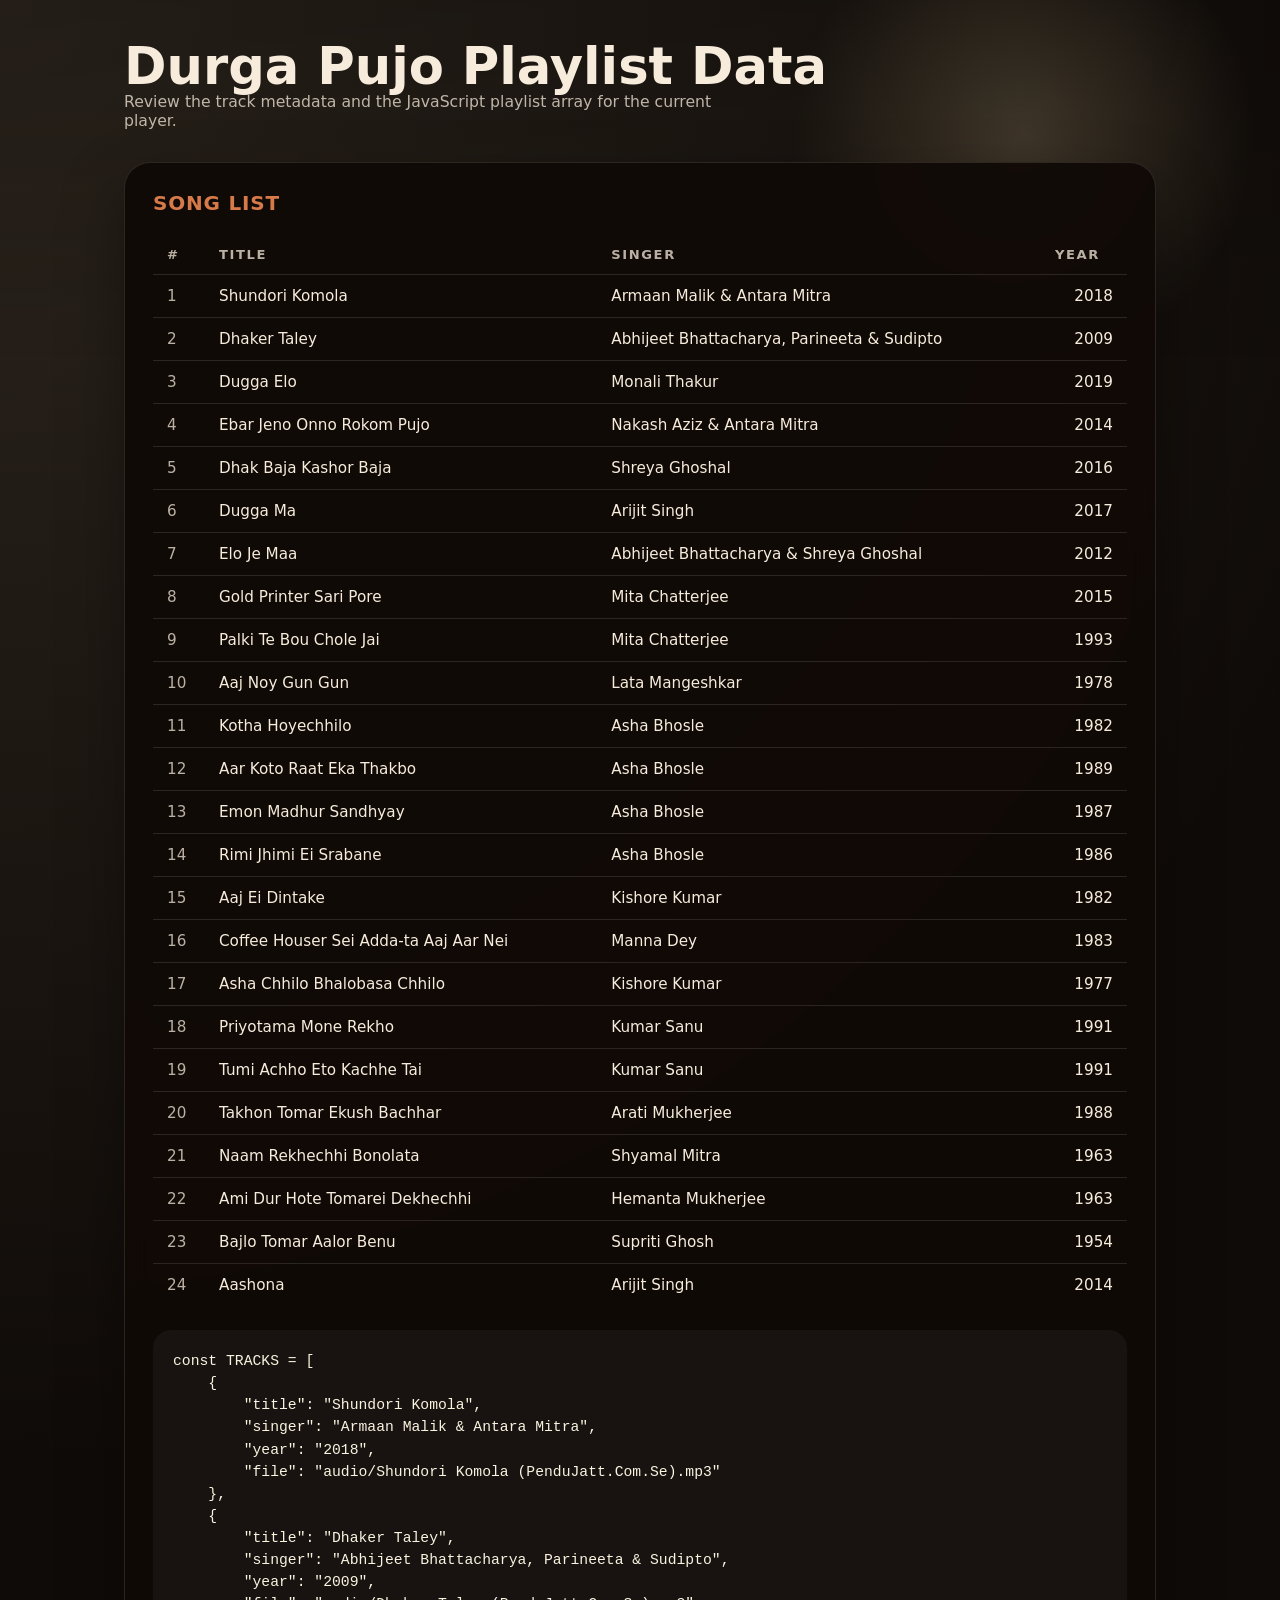
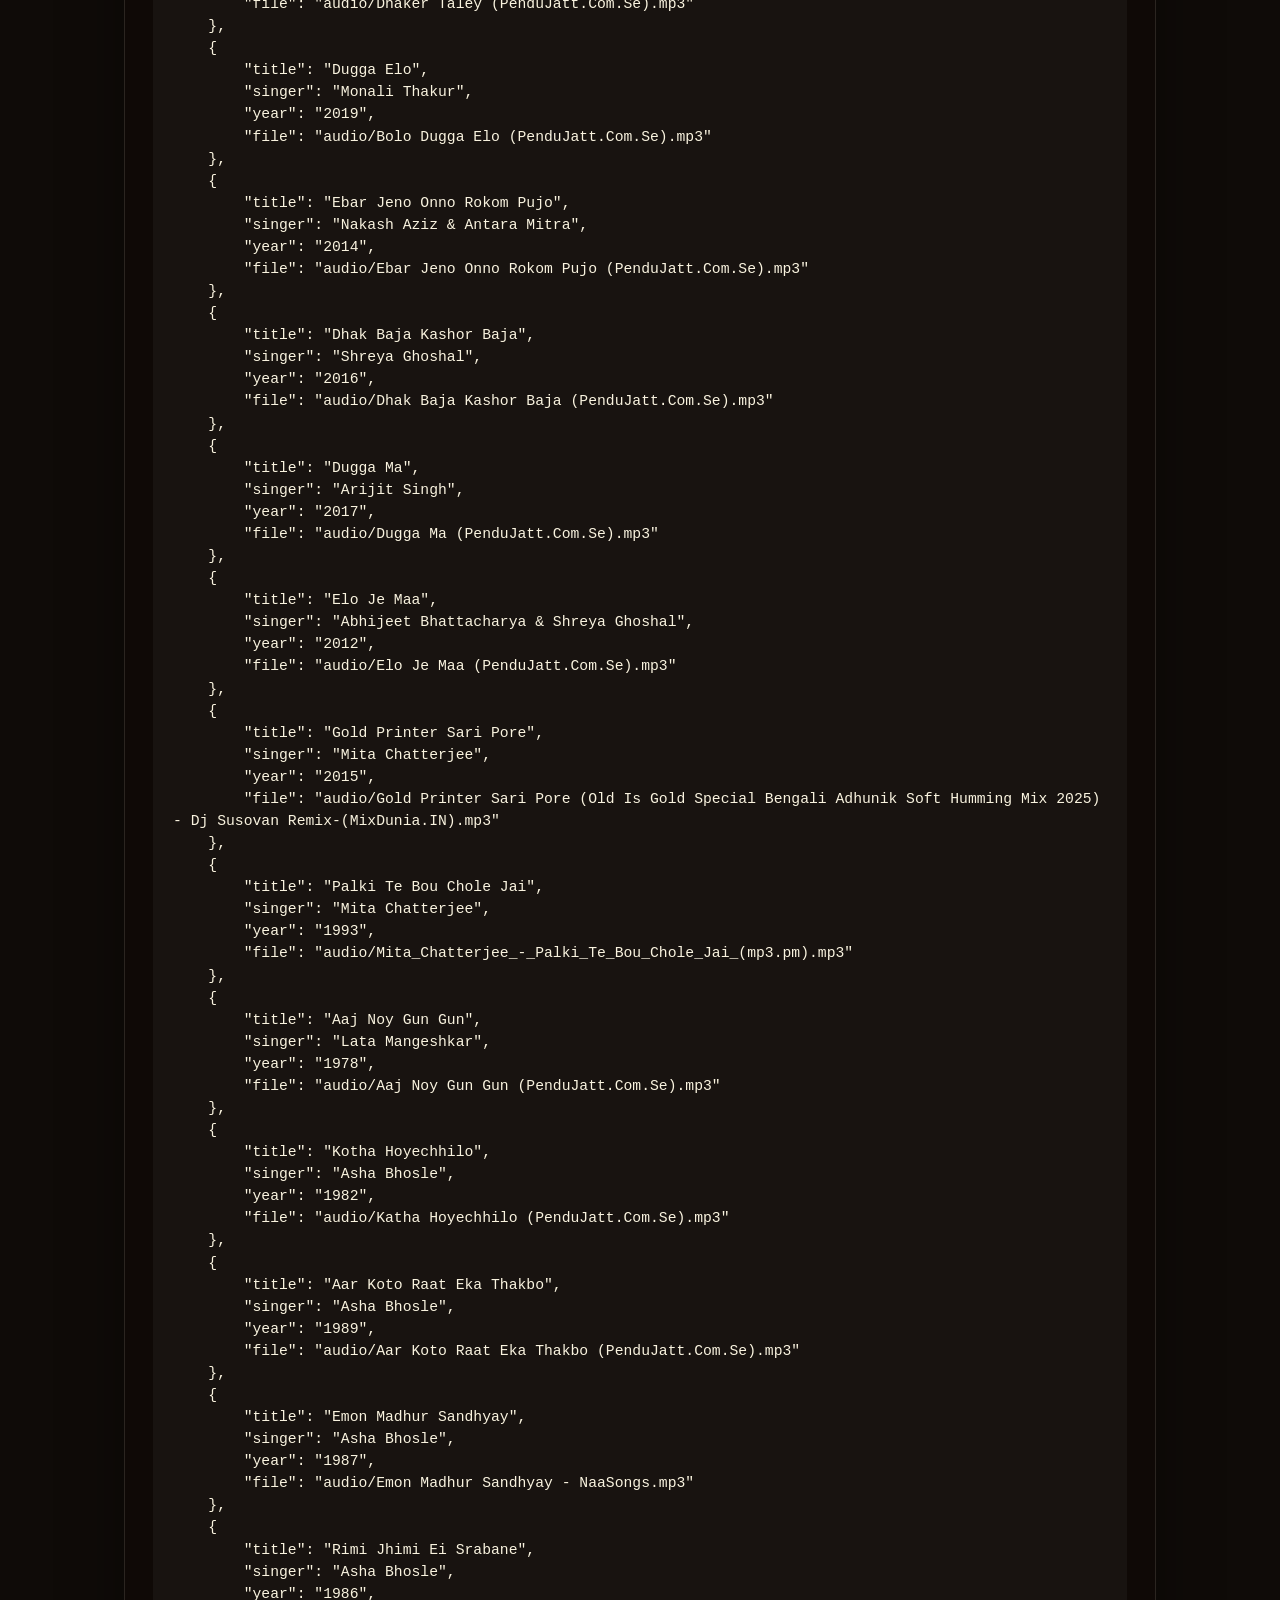
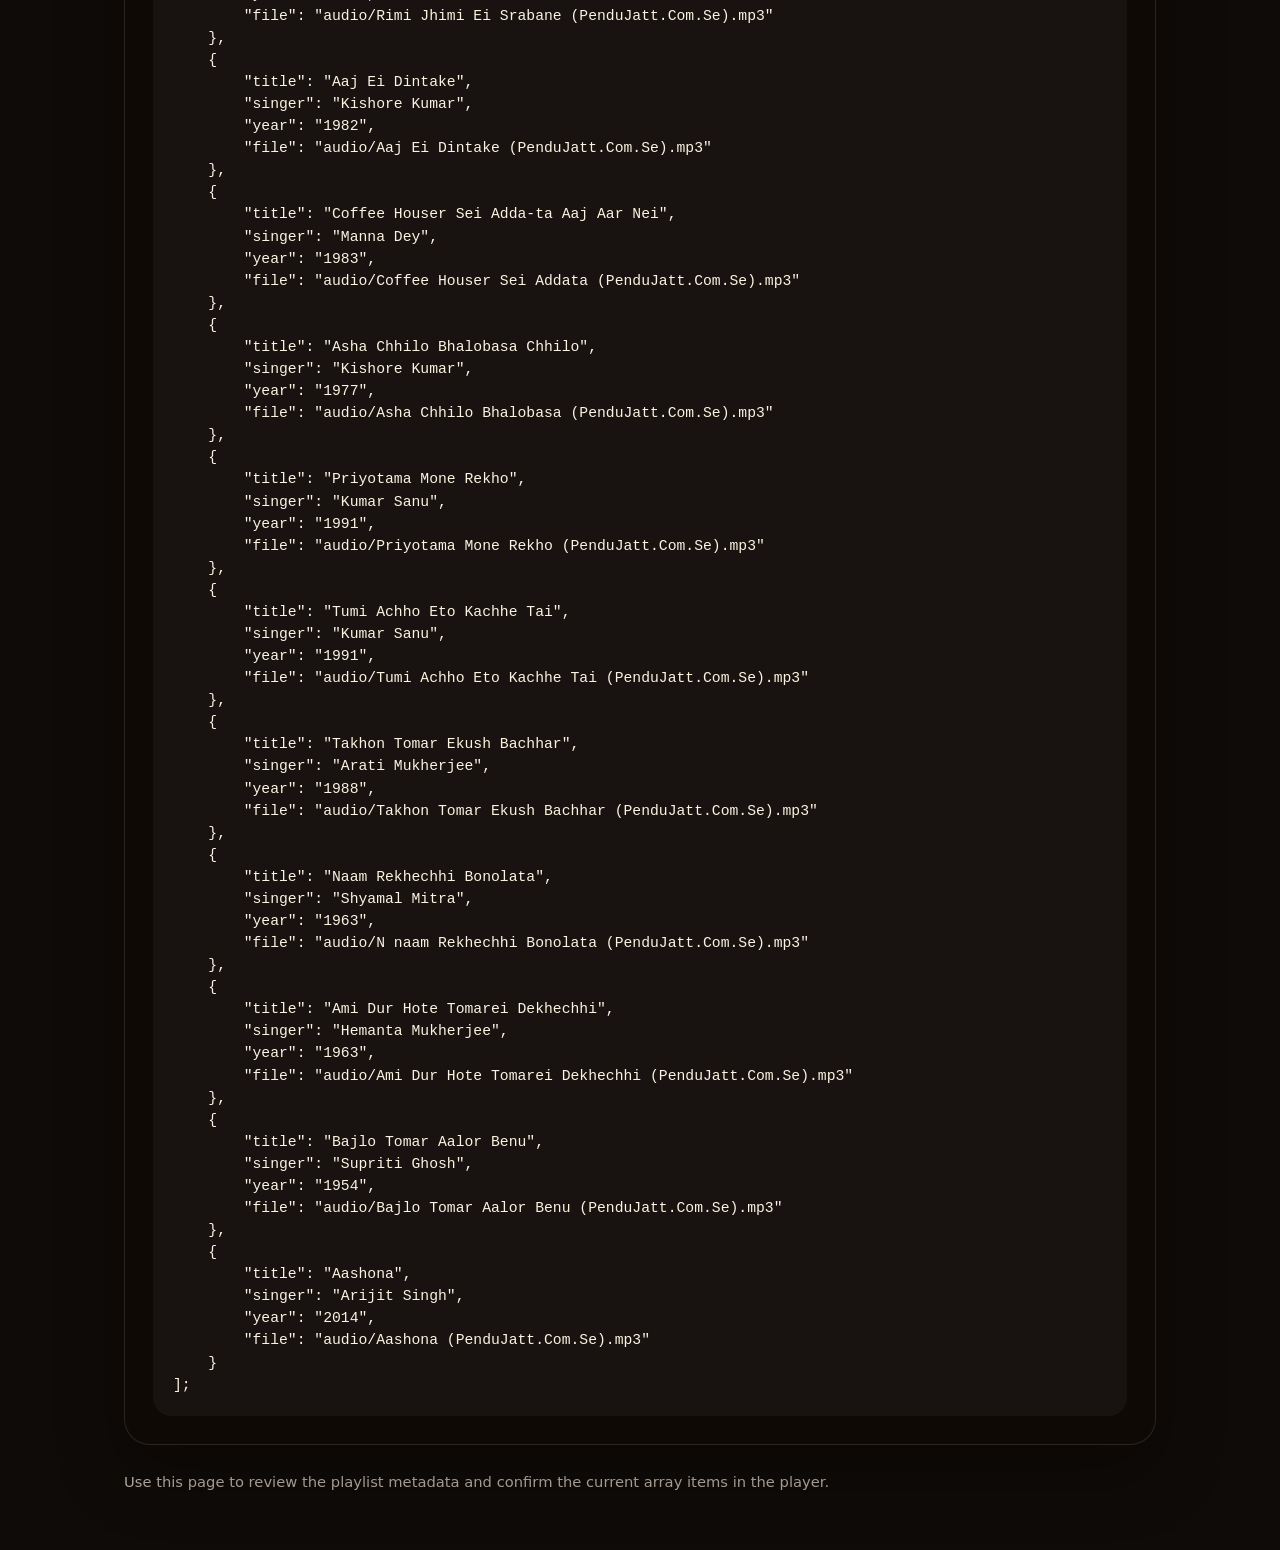
==== array.html @ efae72bc "Initial commit with Durga Pujo playlist and audio files" ====
<!doctype html>
<html lang="en">

<head>
    <meta charset="utf-8" />
    <meta name="viewport" content="width=device-width, initial-scale=1" />
    <meta name="theme-color" content="#8f3229" />
    <link rel="icon" type="image/png" href="images/playbar_thumbnail.png" />
    <title>Playlist Data — Ultimate Paara Playlist</title>
    <style>
        :root {
            --bg: #0f0b08;
            --panel: #18120f;
            --text: #f7ecdc;
            --muted: rgba(247, 236, 220, .74);
            --accent: #d77a4a;
            --line: rgba(247, 236, 220, .12);
            font-family: Inter, ui-sans-serif, system-ui, -apple-system, BlinkMacSystemFont, "Segoe UI", sans-serif;
        }

        * {
            box-sizing: border-box;
        }

        body {
            margin: 0;
            min-height: 100vh;
            background: radial-gradient(circle at top left, rgba(255, 223, 183, .12), transparent 30%), #0f0b08;
            color: var(--text);
        }

        body::before {
            content: "";
            position: fixed;
            inset: 0;
            background: radial-gradient(circle at 80% 15%, rgba(251, 220, 167, .18), transparent 18%),
                linear-gradient(180deg, rgba(0, 0, 0, .18), transparent 40%);
            pointer-events: none;
        }

        .page {
            position: relative;
            z-index: 1;
            max-width: 1080px;
            margin: 0 auto;
            padding: 40px 24px 60px;
        }

        header {
            display: flex;
            flex-wrap: wrap;
            align-items: baseline;
            gap: 16px;
            margin-bottom: 32px;
        }

        header h1 {
            margin: 0;
            font-size: clamp(2.4rem, 4vw, 3.4rem);
            line-height: 1.02;
        }

        header p {
            margin: 0;
            color: var(--muted);
            font-size: 0.98rem;
            max-width: 38rem;
        }

        .panel {
            background: rgba(16, 10, 7, .95);
            border: 1px solid rgba(247, 236, 220, .12);
            border-radius: 26px;
            padding: 28px;
            box-shadow: 0 28px 64px rgba(0, 0, 0, .35);
            backdrop-filter: blur(12px);
        }

        .panel h2 {
            margin: 0 0 20px;
            font-size: 1.25rem;
            letter-spacing: .04em;
            text-transform: uppercase;
            color: var(--accent);
        }

        .track-table {
            width: 100%;
            border-collapse: collapse;
            font-size: 0.95rem;
        }

        .track-table th,
        .track-table td {
            padding: 12px 14px;
            border-bottom: 1px solid var(--line);
            text-align: left;
        }

        .track-table th {
            color: var(--muted);
            font-size: 0.82rem;
            letter-spacing: .12em;
            text-transform: uppercase;
        }

        .track-table tr:last-child td {
            border-bottom: none;
        }

        .track-table td:nth-child(1) {
            width: 52px;
            color: var(--muted);
        }

        .track-table td:nth-child(4) {
            width: 86px;
            text-align: right;
        }

        .code-block {
            margin-top: 24px;
            padding: 20px;
            background: rgba(255, 255, 255, .04);
            border-radius: 18px;
            overflow-x: auto;
            font-family: ui-monospace, SFMono-Regular, Menlo, Monaco, Consolas, "Liberation Mono", "Courier New", monospace;
            font-size: 0.92rem;
            line-height: 1.5;
            color: #f9f3df;
        }

        .code-block pre {
            margin: 0;
            white-space: pre-wrap;
            word-break: break-word;
        }

        .footer {
            margin-top: 28px;
            color: var(--muted);
            font-size: 0.92rem;
        }

        @media (max-width: 720px) {
            .page {
                padding: 28px 18px 40px;
            }

            .panel {
                padding: 20px;
            }

            .track-table th,
            .track-table td {
                padding: 10px 12px;
            }
        }
    </style>
</head>

<body>
    <main class="page">
        <header>
            <div>
                <h1>Durga Pujo Playlist Data</h1>
                <p>Review the track metadata and the JavaScript playlist array for the current player.</p>
            </div>
        </header>

        <section class="panel">
            <h2>Song list</h2>
            <table class="track-table">
                <thead>
                    <tr>
                        <th>#</th>
                        <th>Title</th>
                        <th>Singer</th>
                        <th>Year</th>
                    </tr>
                </thead>
                <tbody id="tracksBody">
                    <!-- Filled from tracks.js -->
                </tbody>
            </table>
            <div class="code-block">
                <pre id="tracksCode">Loading playlist…</pre>
            </div>
        </section>

        <script src="tracks.js"></script>
        <script>
            const tbody = document.getElementById('tracksBody');
            const code = document.getElementById('tracksCode');
            if (typeof TRACKS === 'undefined') {
                tbody.innerHTML = '<tr><td colspan="4">TRACKS not found (tracks.js missing)</td></tr>';
                code.textContent = 'TRACKS not found. Place tracks.js next to this file.';
            } else {
                TRACKS.forEach((t, i) => {
                    const tr = document.createElement('tr');
                    const n = document.createElement('td'); n.textContent = String(i+1);
                    const title = document.createElement('td'); title.textContent = t.title;
                    const singer = document.createElement('td'); singer.textContent = t.singer;
                    const year = document.createElement('td'); year.textContent = t.year || '';
                    tr.append(n, title, singer, year);
                    tbody.appendChild(tr);
                });
                code.textContent = 'const TRACKS = ' + JSON.stringify(TRACKS, null, 4) + ';';
            }
        </script>

        <div class="footer">Use this page to review the playlist metadata and confirm the current array items in the player.</div>
    </main>
</body>

</html>
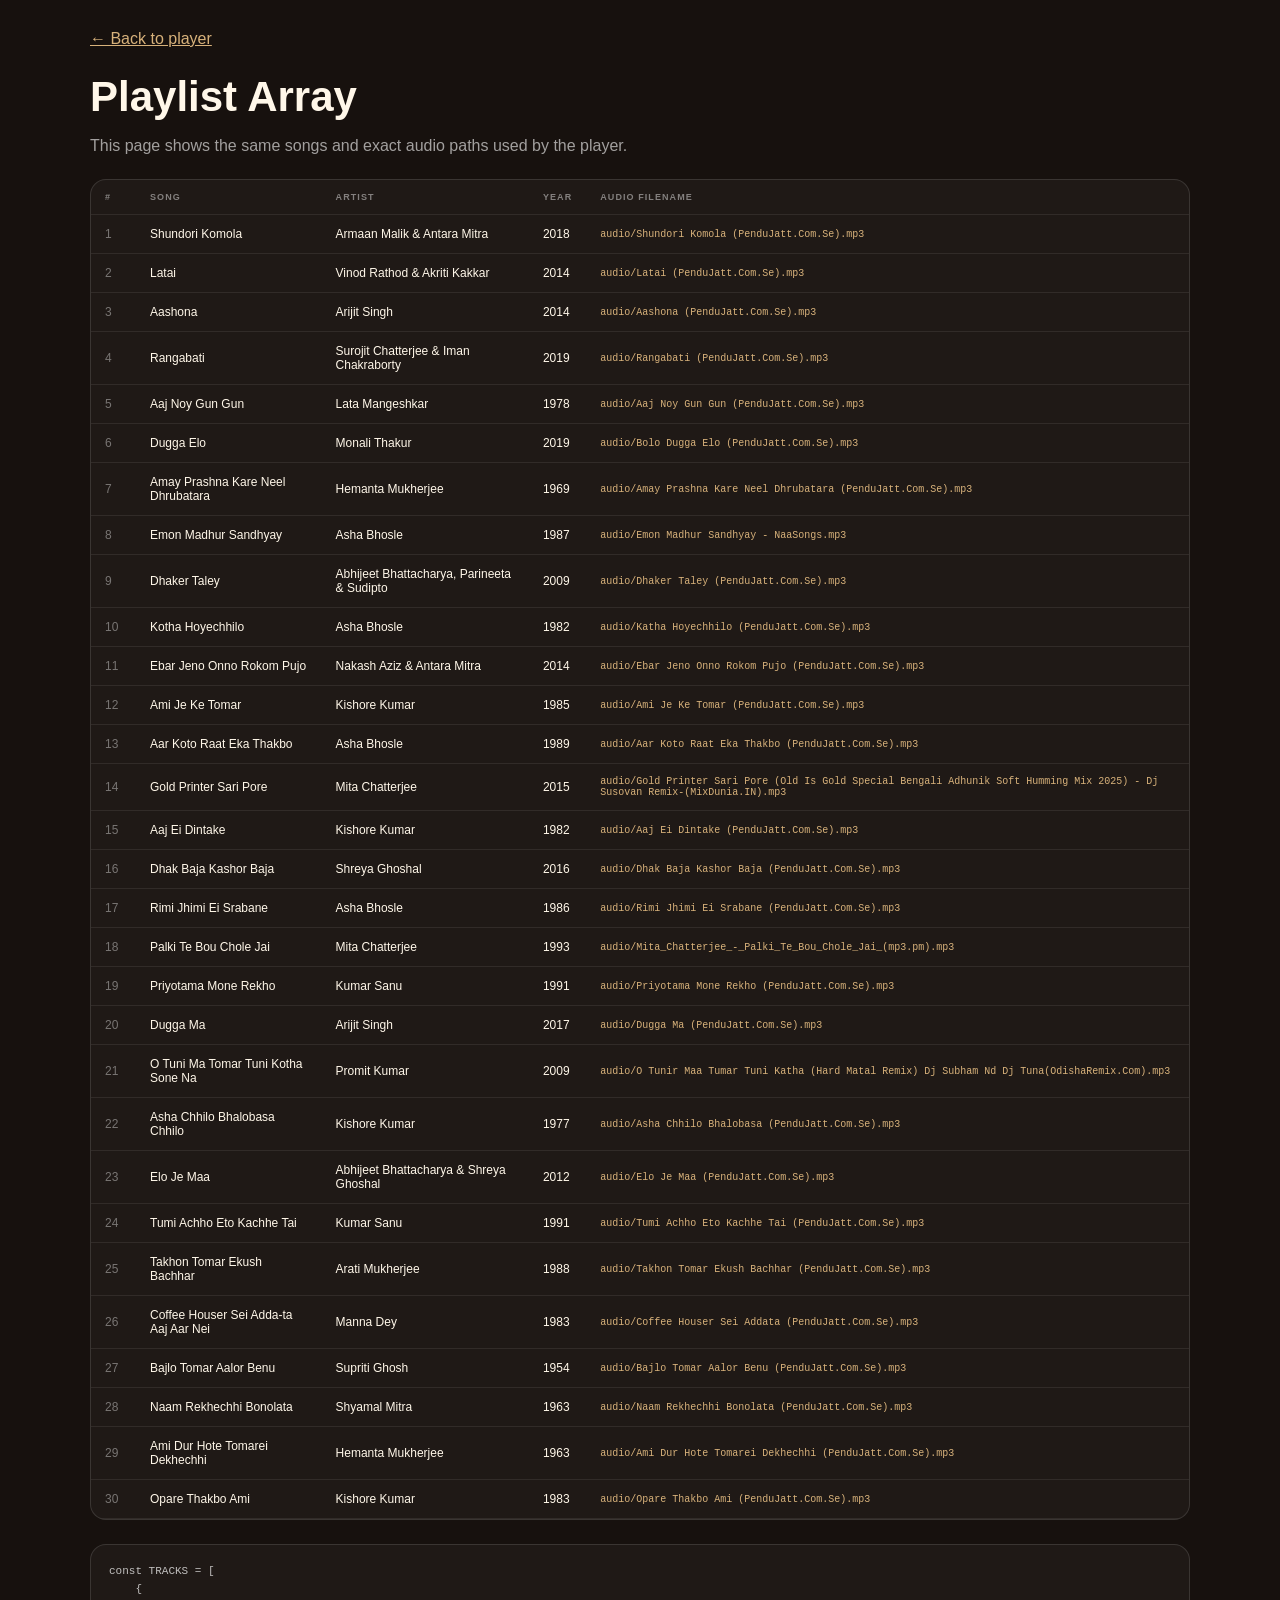
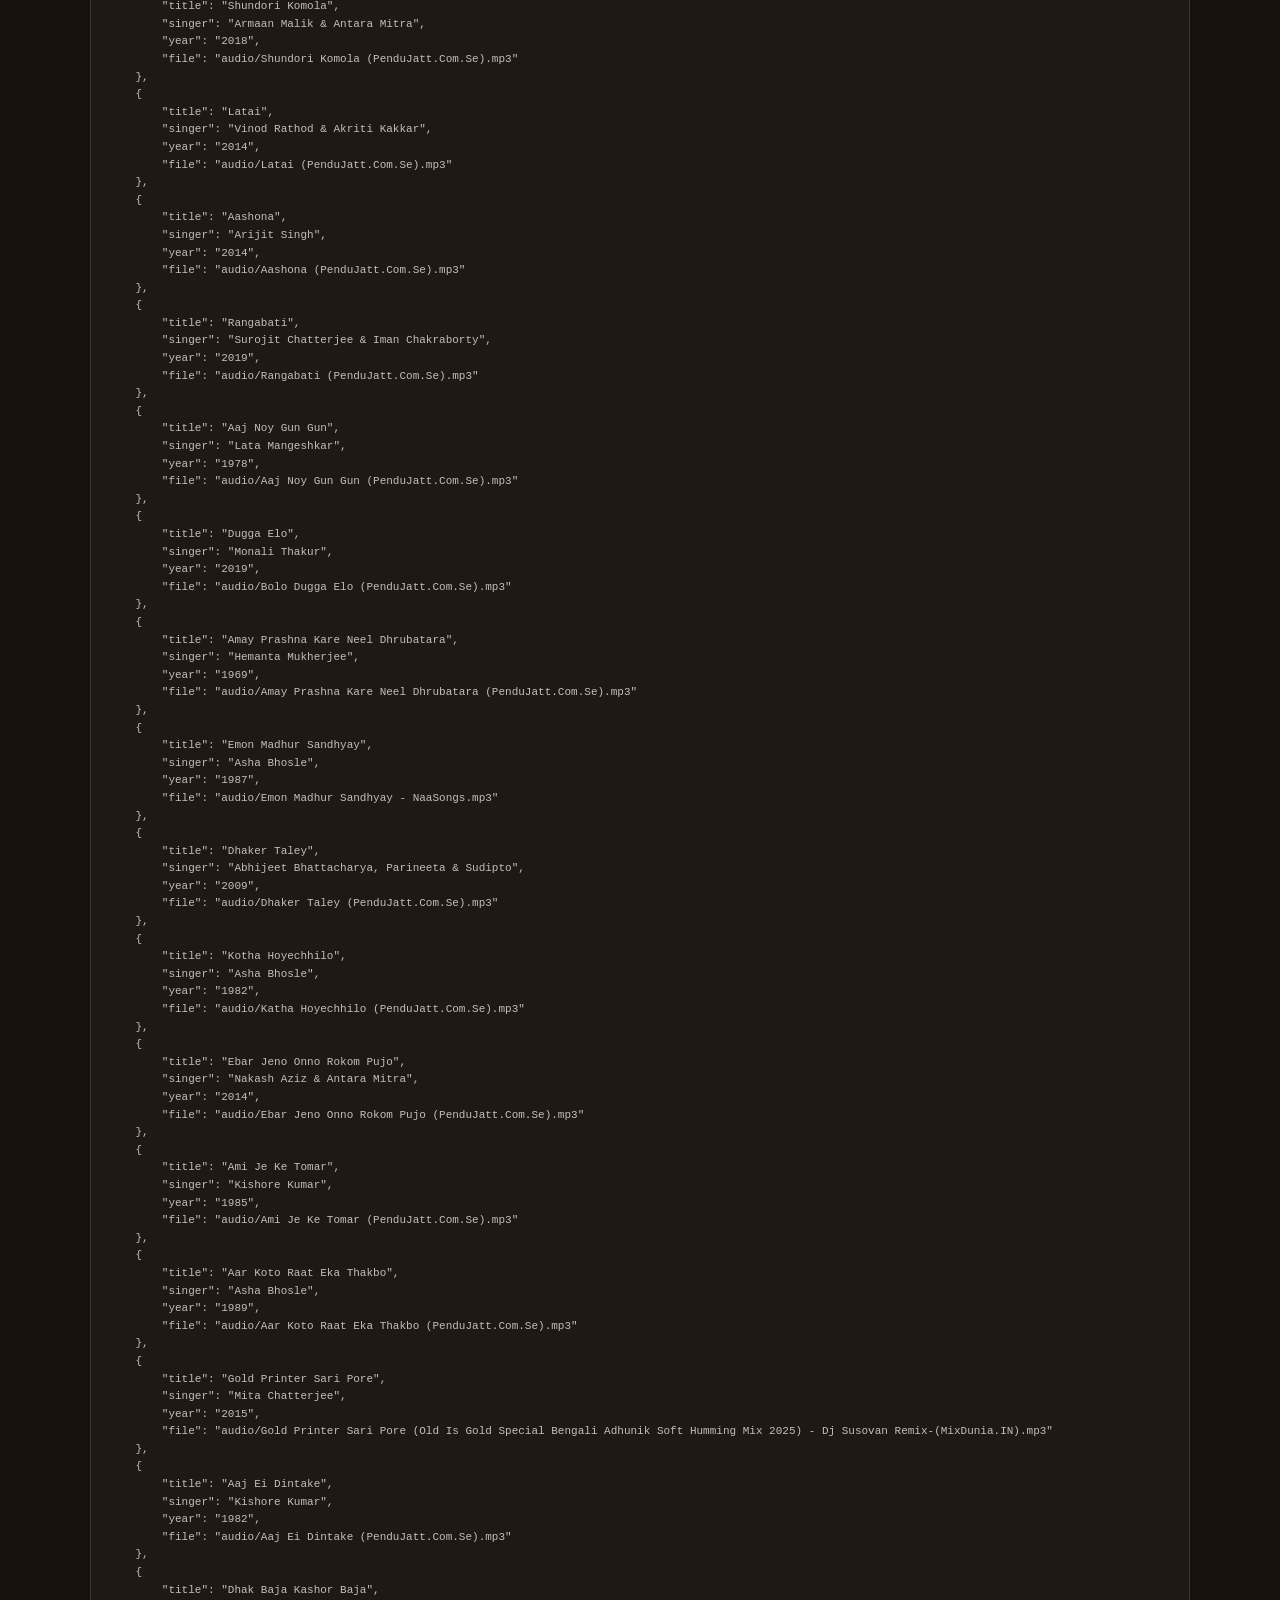
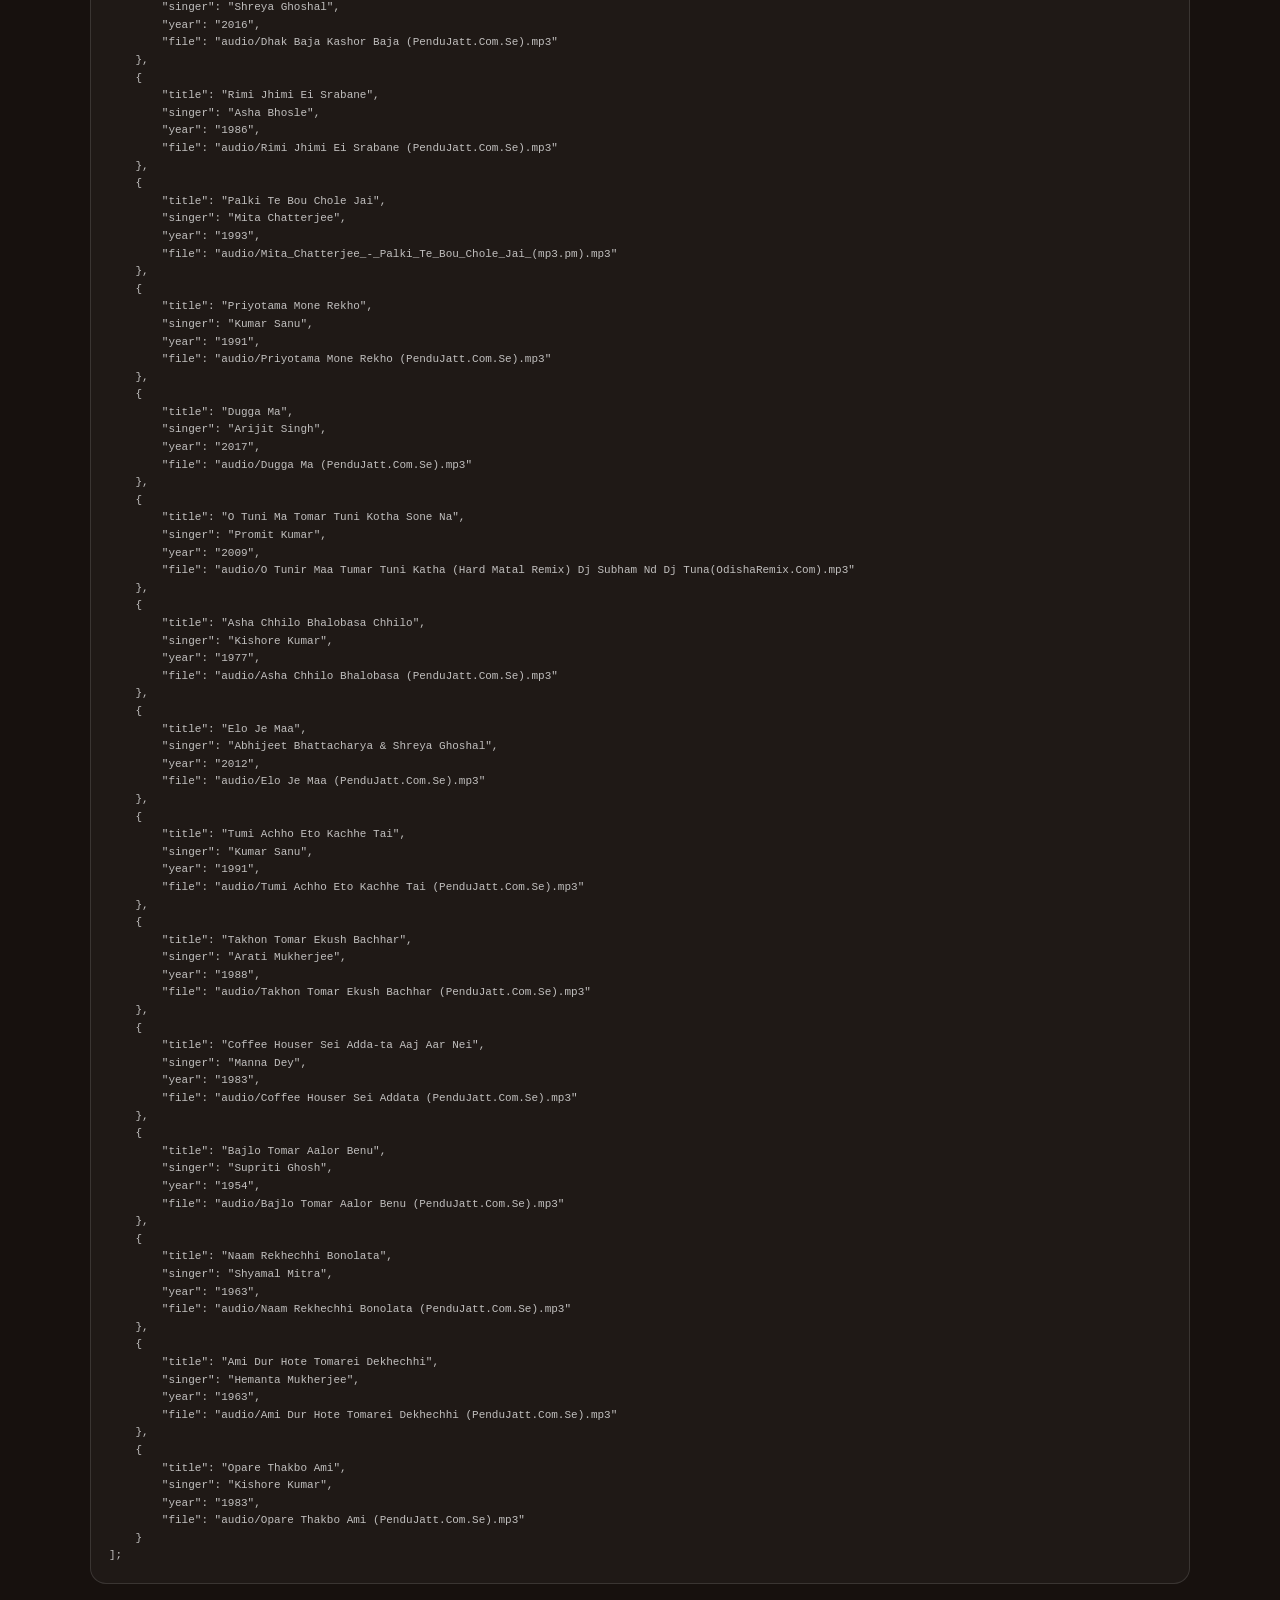
==== commit 651b7a33: "Update playlist styling and UI tweaks" ====
--- a/array.html
+++ b/array.html
@@ -4,213 +4,163 @@
 <head>
     <meta charset="utf-8" />
     <meta name="viewport" content="width=device-width, initial-scale=1" />
-    <meta name="theme-color" content="#8f3229" />
-    <link rel="icon" type="image/png" href="images/playbar_thumbnail.png" />
-    <title>Playlist Data — Ultimate Paara Playlist</title>
+
+    <title>Playlist Array</title>
+
     <style>
-        :root {
-            --bg: #0f0b08;
-            --panel: #18120f;
-            --text: #f7ecdc;
-            --muted: rgba(247, 236, 220, .74);
-            --accent: #d77a4a;
-            --line: rgba(247, 236, 220, .12);
-            font-family: Inter, ui-sans-serif, system-ui, -apple-system, BlinkMacSystemFont, "Segoe UI", sans-serif;
-        }
-
         * {
             box-sizing: border-box;
         }
 
         body {
             margin: 0;
-            min-height: 100vh;
-            background: radial-gradient(circle at top left, rgba(255, 223, 183, .12), transparent 30%), #0f0b08;
-            color: var(--text);
+            padding: 30px;
+            background: #17110e;
+            color: #fff7e9;
+            font-family: Arial, sans-serif;
         }
 
-        body::before {
-            content: "";
-            position: fixed;
-            inset: 0;
-            background: radial-gradient(circle at 80% 15%, rgba(251, 220, 167, .18), transparent 18%),
-                linear-gradient(180deg, rgba(0, 0, 0, .18), transparent 40%);
-            pointer-events: none;
+        main {
+            width: min(1100px, 100%);
+            margin: auto;
         }
 
-        .page {
-            position: relative;
-            z-index: 1;
-            max-width: 1080px;
-            margin: 0 auto;
-            padding: 40px 24px 60px;
+        a {
+            color: #d8b27b;
         }
 
-        header {
-            display: flex;
-            flex-wrap: wrap;
-            align-items: baseline;
-            gap: 16px;
-            margin-bottom: 32px;
+        h1 {
+            margin: 25px 0 6px;
+            font-size: 42px;
         }
 
-        header h1 {
-            margin: 0;
-            font-size: clamp(2.4rem, 4vw, 3.4rem);
-            line-height: 1.02;
+        p {
+            color: rgba(255, 255, 255, .6);
         }
 
-        header p {
-            margin: 0;
-            color: var(--muted);
-            font-size: 0.98rem;
-            max-width: 38rem;
+        .box {
+            margin-top: 24px;
+            overflow: hidden;
+            border: 1px solid rgba(255, 255, 255, .12);
+            border-radius: 16px;
+            background: rgba(255, 255, 255, .035);
         }
 
-        .panel {
-            background: rgba(16, 10, 7, .95);
-            border: 1px solid rgba(247, 236, 220, .12);
-            border-radius: 26px;
-            padding: 28px;
-            box-shadow: 0 28px 64px rgba(0, 0, 0, .35);
-            backdrop-filter: blur(12px);
+        table {
+            width: 100%;
+            border-collapse: collapse;
         }
 
-        .panel h2 {
-            margin: 0 0 20px;
-            font-size: 1.25rem;
-            letter-spacing: .04em;
-            text-transform: uppercase;
-            color: var(--accent);
+        th,
+        td {
+            padding: 12px 14px;
+            border-bottom: 1px solid rgba(255, 255, 255, .08);
+            text-align: left;
+            font-size: 12px;
         }
 
-        .track-table {
-            width: 100%;
-            border-collapse: collapse;
-            font-size: 0.95rem;
-        }
-
-        .track-table th,
-        .track-table td {
-            padding: 12px 14px;
-            border-bottom: 1px solid var(--line);
-            text-align: left;
-        }
-
-        .track-table th {
-            color: var(--muted);
-            font-size: 0.82rem;
+        th {
+            color: rgba(255, 255, 255, .45);
+            font-size: 9px;
             letter-spacing: .12em;
             text-transform: uppercase;
         }
 
-        .track-table tr:last-child td {
-            border-bottom: none;
+        td:first-child {
+            width: 45px;
+            color: rgba(255, 255, 255, .4);
         }
 
-        .track-table td:nth-child(1) {
-            width: 52px;
-            color: var(--muted);
+        td:last-child {
+            color: #d8b27b;
+            font-family: monospace;
+            font-size: 10px;
         }
 
-        .track-table td:nth-child(4) {
-            width: 86px;
-            text-align: right;
+        pre {
+            margin: 0;
+            padding: 18px;
+            overflow: auto;
+            color: rgba(255, 255, 255, .72);
+            font-size: 11px;
+            line-height: 1.6;
         }
 
-        .code-block {
-            margin-top: 24px;
-            padding: 20px;
-            background: rgba(255, 255, 255, .04);
-            border-radius: 18px;
-            overflow-x: auto;
-            font-family: ui-monospace, SFMono-Regular, Menlo, Monaco, Consolas, "Liberation Mono", "Courier New", monospace;
-            font-size: 0.92rem;
-            line-height: 1.5;
-            color: #f9f3df;
-        }
-
-        .code-block pre {
-            margin: 0;
-            white-space: pre-wrap;
-            word-break: break-word;
-        }
-
-        .footer {
-            margin-top: 28px;
-            color: var(--muted);
-            font-size: 0.92rem;
-        }
-
-        @media (max-width: 720px) {
-            .page {
-                padding: 28px 18px 40px;
+        @media (max-width: 650px) {
+            body {
+                padding: 15px;
             }
 
-            .panel {
-                padding: 20px;
+            .box {
+                overflow-x: auto;
             }
 
-            .track-table th,
-            .track-table td {
-                padding: 10px 12px;
+            table {
+                min-width: 760px;
             }
         }
     </style>
 </head>
 
 <body>
-    <main class="page">
-        <header>
-            <div>
-                <h1>Durga Pujo Playlist Data</h1>
-                <p>Review the track metadata and the JavaScript playlist array for the current player.</p>
-            </div>
-        </header>
 
-        <section class="panel">
-            <h2>Song list</h2>
-            <table class="track-table">
+    <main>
+        <a href="index.html">← Back to player</a>
+
+        <h1>Playlist Array</h1>
+        <p>This page shows the same songs and exact audio paths used by the player.</p>
+
+        <div class="box">
+            <table>
                 <thead>
                     <tr>
                         <th>#</th>
-                        <th>Title</th>
-                        <th>Singer</th>
+                        <th>Song</th>
+                        <th>Artist</th>
                         <th>Year</th>
+                        <th>Audio filename</th>
                     </tr>
                 </thead>
-                <tbody id="tracksBody">
-                    <!-- Filled from tracks.js -->
-                </tbody>
+
+                <tbody id="tableBody"></tbody>
             </table>
-            <div class="code-block">
-                <pre id="tracksCode">Loading playlist…</pre>
-            </div>
-        </section>
+        </div>
 
-        <script src="tracks.js"></script>
-        <script>
-            const tbody = document.getElementById('tracksBody');
-            const code = document.getElementById('tracksCode');
-            if (typeof TRACKS === 'undefined') {
-                tbody.innerHTML = '<tr><td colspan="4">TRACKS not found (tracks.js missing)</td></tr>';
-                code.textContent = 'TRACKS not found. Place tracks.js next to this file.';
-            } else {
-                TRACKS.forEach((t, i) => {
-                    const tr = document.createElement('tr');
-                    const n = document.createElement('td'); n.textContent = String(i+1);
-                    const title = document.createElement('td'); title.textContent = t.title;
-                    const singer = document.createElement('td'); singer.textContent = t.singer;
-                    const year = document.createElement('td'); year.textContent = t.year || '';
-                    tr.append(n, title, singer, year);
-                    tbody.appendChild(tr);
-                });
-                code.textContent = 'const TRACKS = ' + JSON.stringify(TRACKS, null, 4) + ';';
-            }
-        </script>
+        <div class="box">
+            <pre id="arrayCode"></pre>
+        </div>
+    </main>
 
-        <div class="footer">Use this page to review the playlist metadata and confirm the current array items in the player.</div>
-    </main>
+    <script src="tracks.js"></script>
+
+    <script>
+        const body = document.getElementById("tableBody");
+        const code = document.getElementById("arrayCode");
+
+        TRACKS.forEach((track, index) => {
+            const row = document.createElement("tr");
+
+            [
+                String(index + 1),
+                track.title,
+                track.singer,
+                track.year,
+                track.file
+            ].forEach((value) => {
+                const cell = document.createElement("td");
+                cell.textContent = value || "";
+                row.appendChild(cell);
+            });
+
+            body.appendChild(row);
+        });
+
+        code.textContent =
+            "const TRACKS = " +
+            JSON.stringify(TRACKS, null, 4) +
+            ";";
+    </script>
+
 </body>
 
-</html>
+</html>
